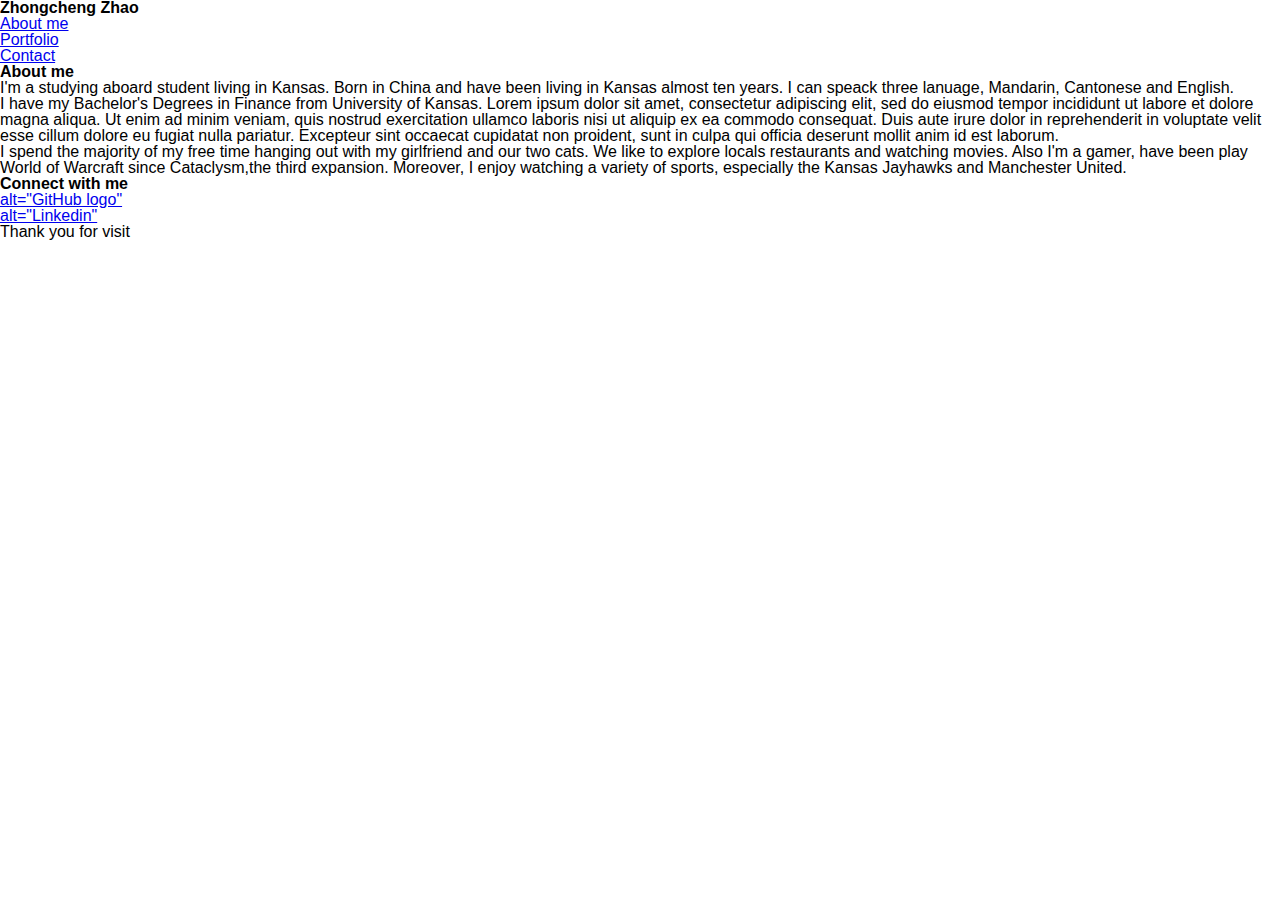
==== index.html @ 12c27b44 "second commit" ====
<!DOCTYPE html>
<html lang="en">
<head>
    <meta charset="UTF-8">
    <meta http-equiv="X-UA-Compatible" content="IE=edge">
    <meta name="viewport" content="width=device-width, initial-scale=1.0">
    <title>Zhongcheng Zhao</title>
    <link rel="stylesheet" href="./assets/reset.css" />
    <link ref="stylesheet" href="./assets/style.css" />
</head>
<body>
    <header>
        <div class="header-inner">
            <h1>Zhongcheng Zhao</h1>
            <nav class="main-nav">
                <ul>
                    <li> <a href="#">About me</a> </li>
                    <li> <a href="#">Portfolio</a> </li>
                    <li> <a href="#">Contact</a> </li>
                </ul>
            </nav>
        </div>
    </header>
    <div class="middle">
        <main>
            <h2>About me</h2>

            <!--自己的照片-->
            <p>I'm a studying aboard student living in Kansas. Born in China and have been living in Kansas almost ten years. I can speack three lanuage, Mandarin, Cantonese and English.</p>

            <!--KU的照片-->
            <p>I have my Bachelor's Degrees in Finance from University of Kansas. Lorem ipsum dolor sit amet, consectetur adipiscing elit, sed do eiusmod tempor incididunt ut labore et dolore magna aliqua. Ut enim ad minim veniam, quis nostrud exercitation ullamco laboris nisi ut aliquip ex ea commodo consequat. Duis aute irure dolor in reprehenderit in voluptate velit esse cillum dolore eu fugiat nulla pariatur. Excepteur sint occaecat cupidatat non proident, sunt in culpa qui officia deserunt mollit anim id est laborum.</p>

            <!--feifei-->
            <p>I spend the majority of my free time hanging out with my girlfriend and our two cats. We like to explore locals restaurants and watching movies. Also I'm a gamer, have been play World of Warcraft since Cataclysm,the third expansion. Moreover, I enjoy watching a variety of sports, especially the Kansas Jayhawks and Manchester United.</p>
            
        </main>
        <aside>
            <h3>Connect with me</h3>

            <nav class="social-nav">
                <ul>
                    <li class="one"><a href="#"> alt="GitHub logo"</a> </li>
                    <li class="two"><a href="#"> alt="Linkedin"</a> </li>
                </ul>
            </nav>
        </aside>
    </div>
    <footer>
        <p>Thank you for visit</p>
    </footer>
    
</body>
</html>
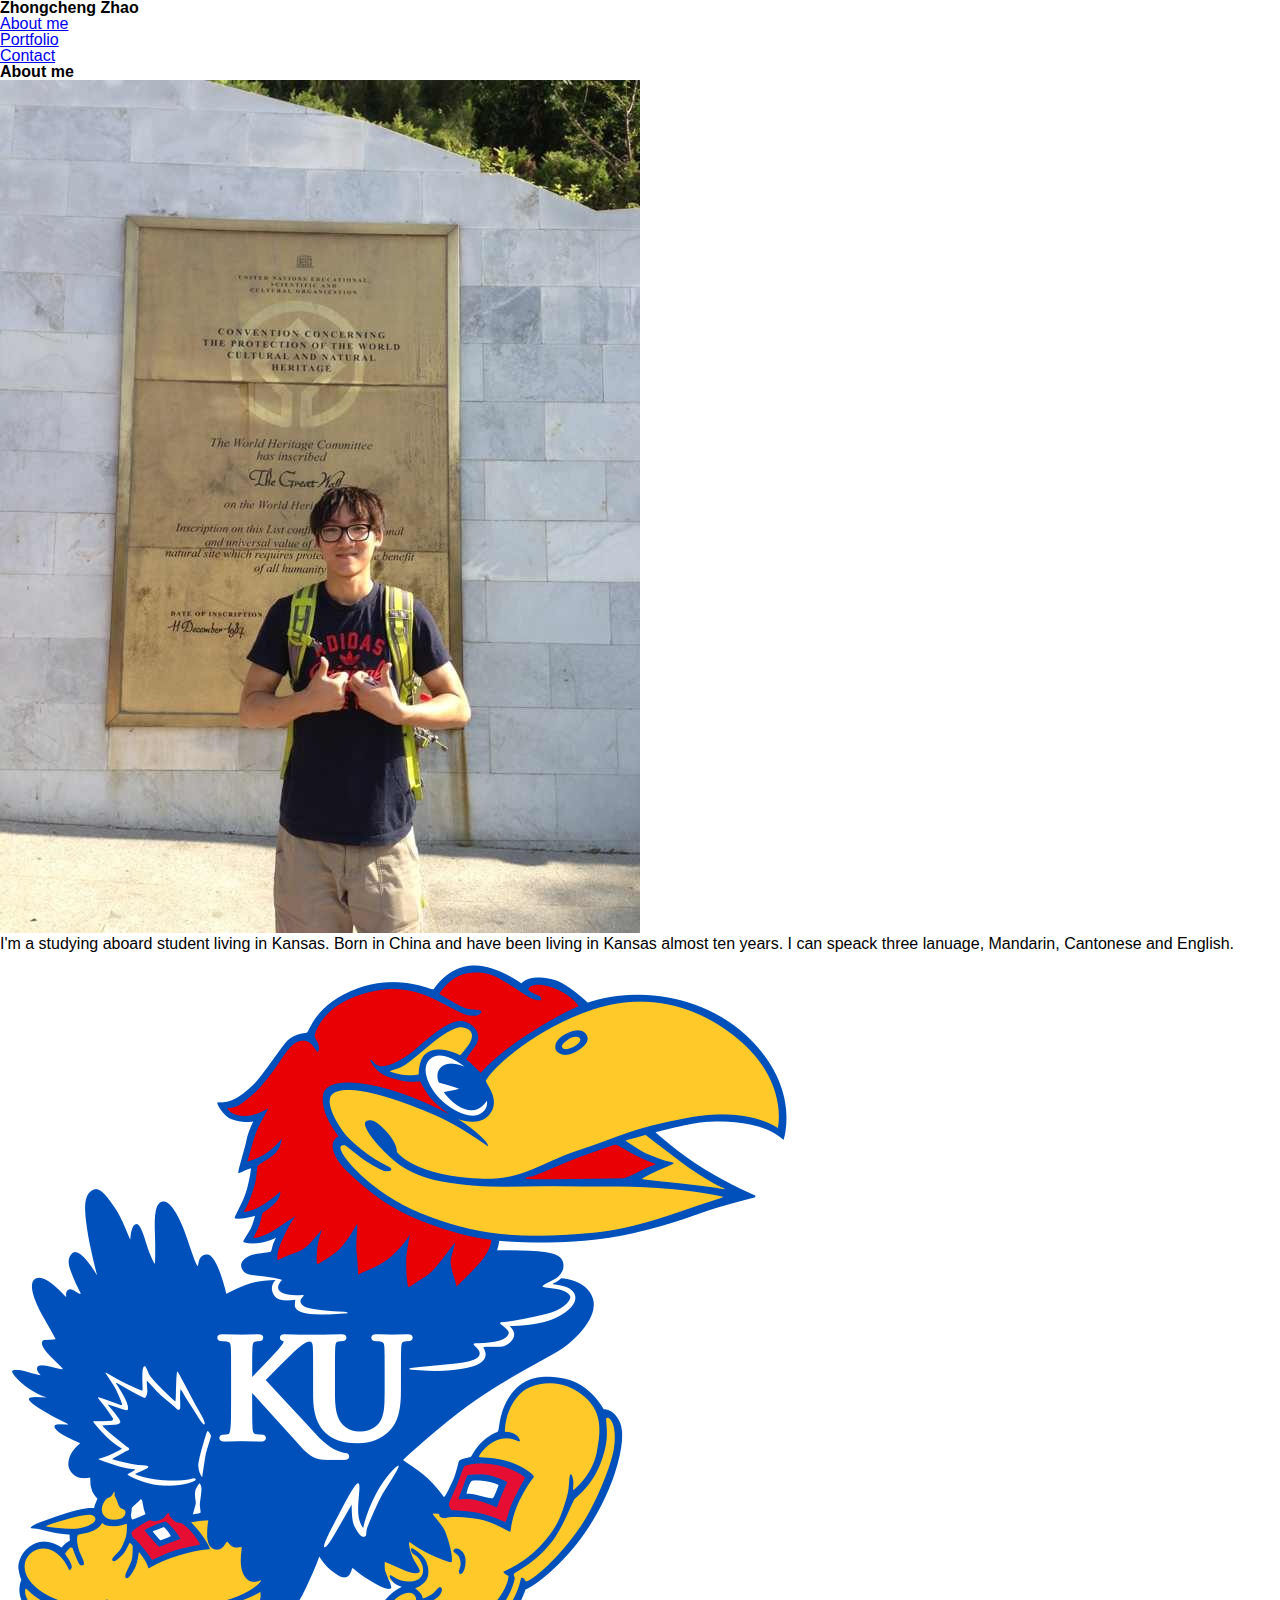
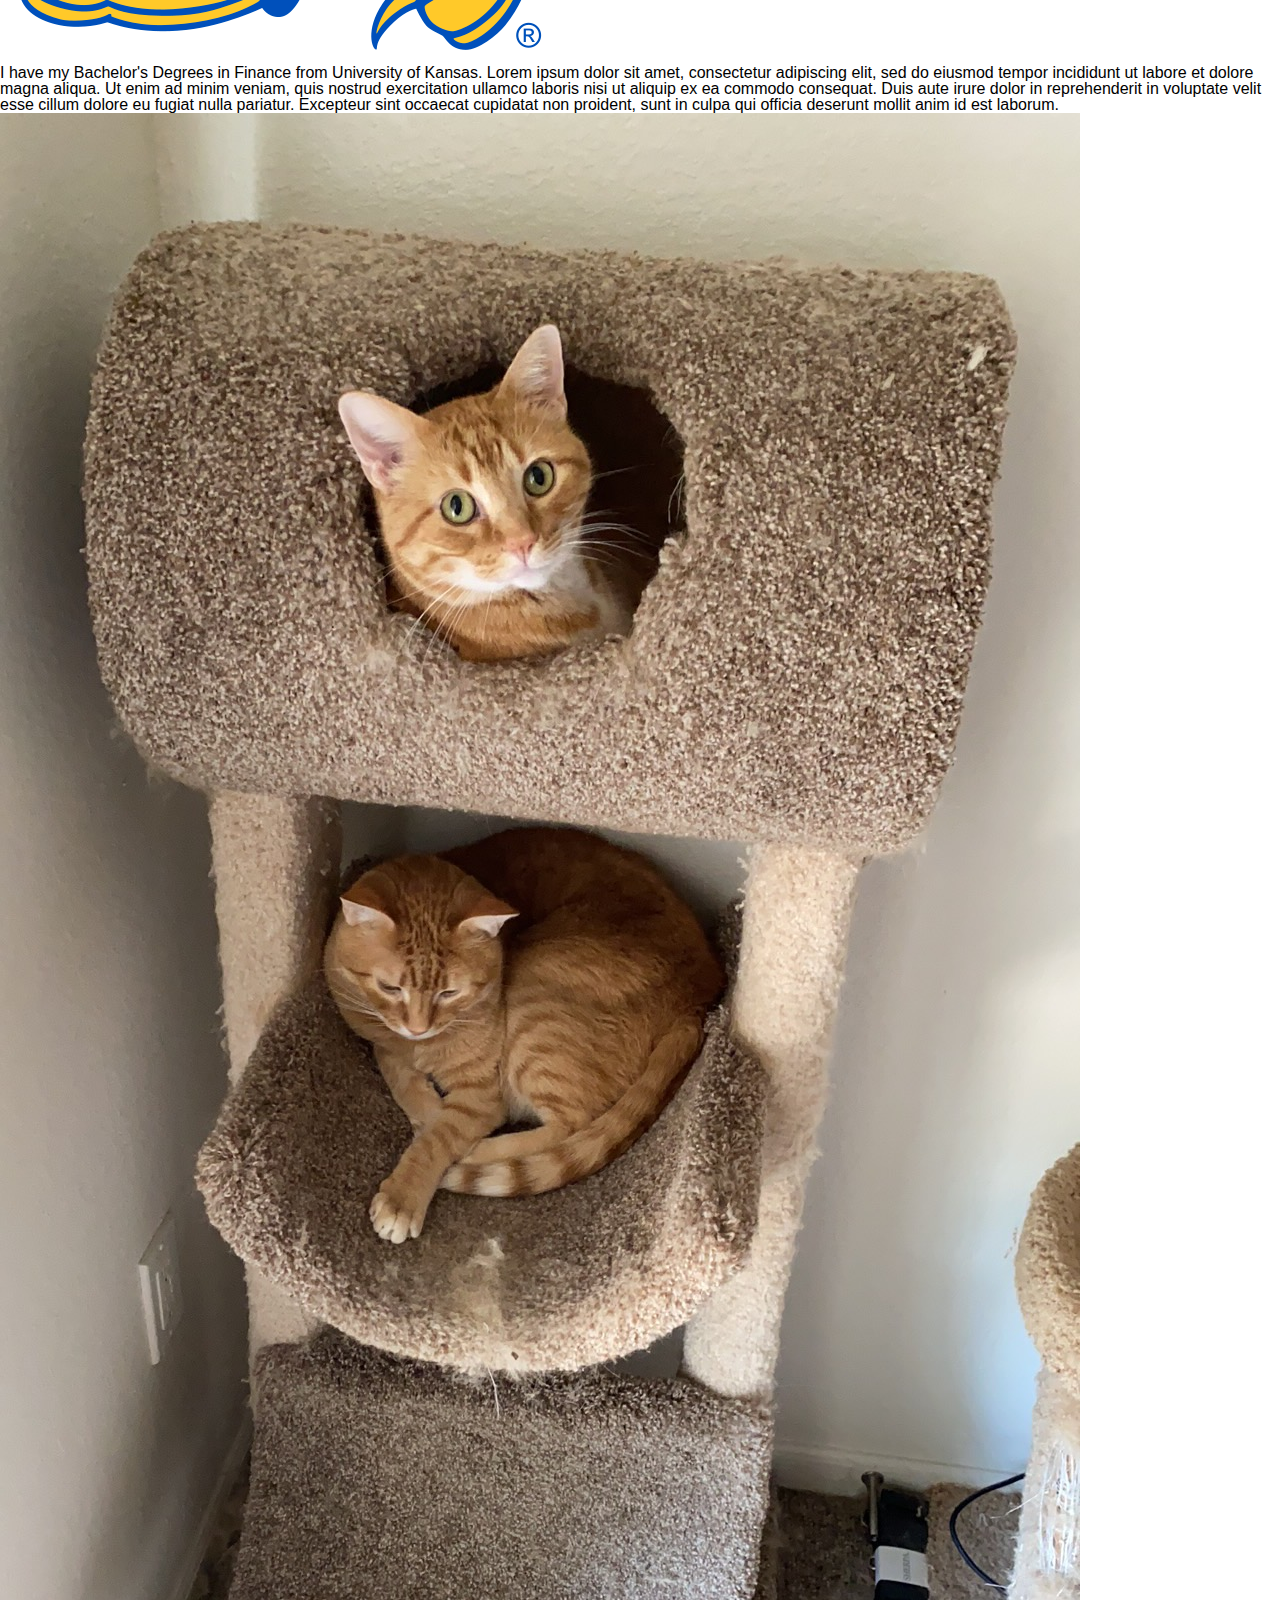
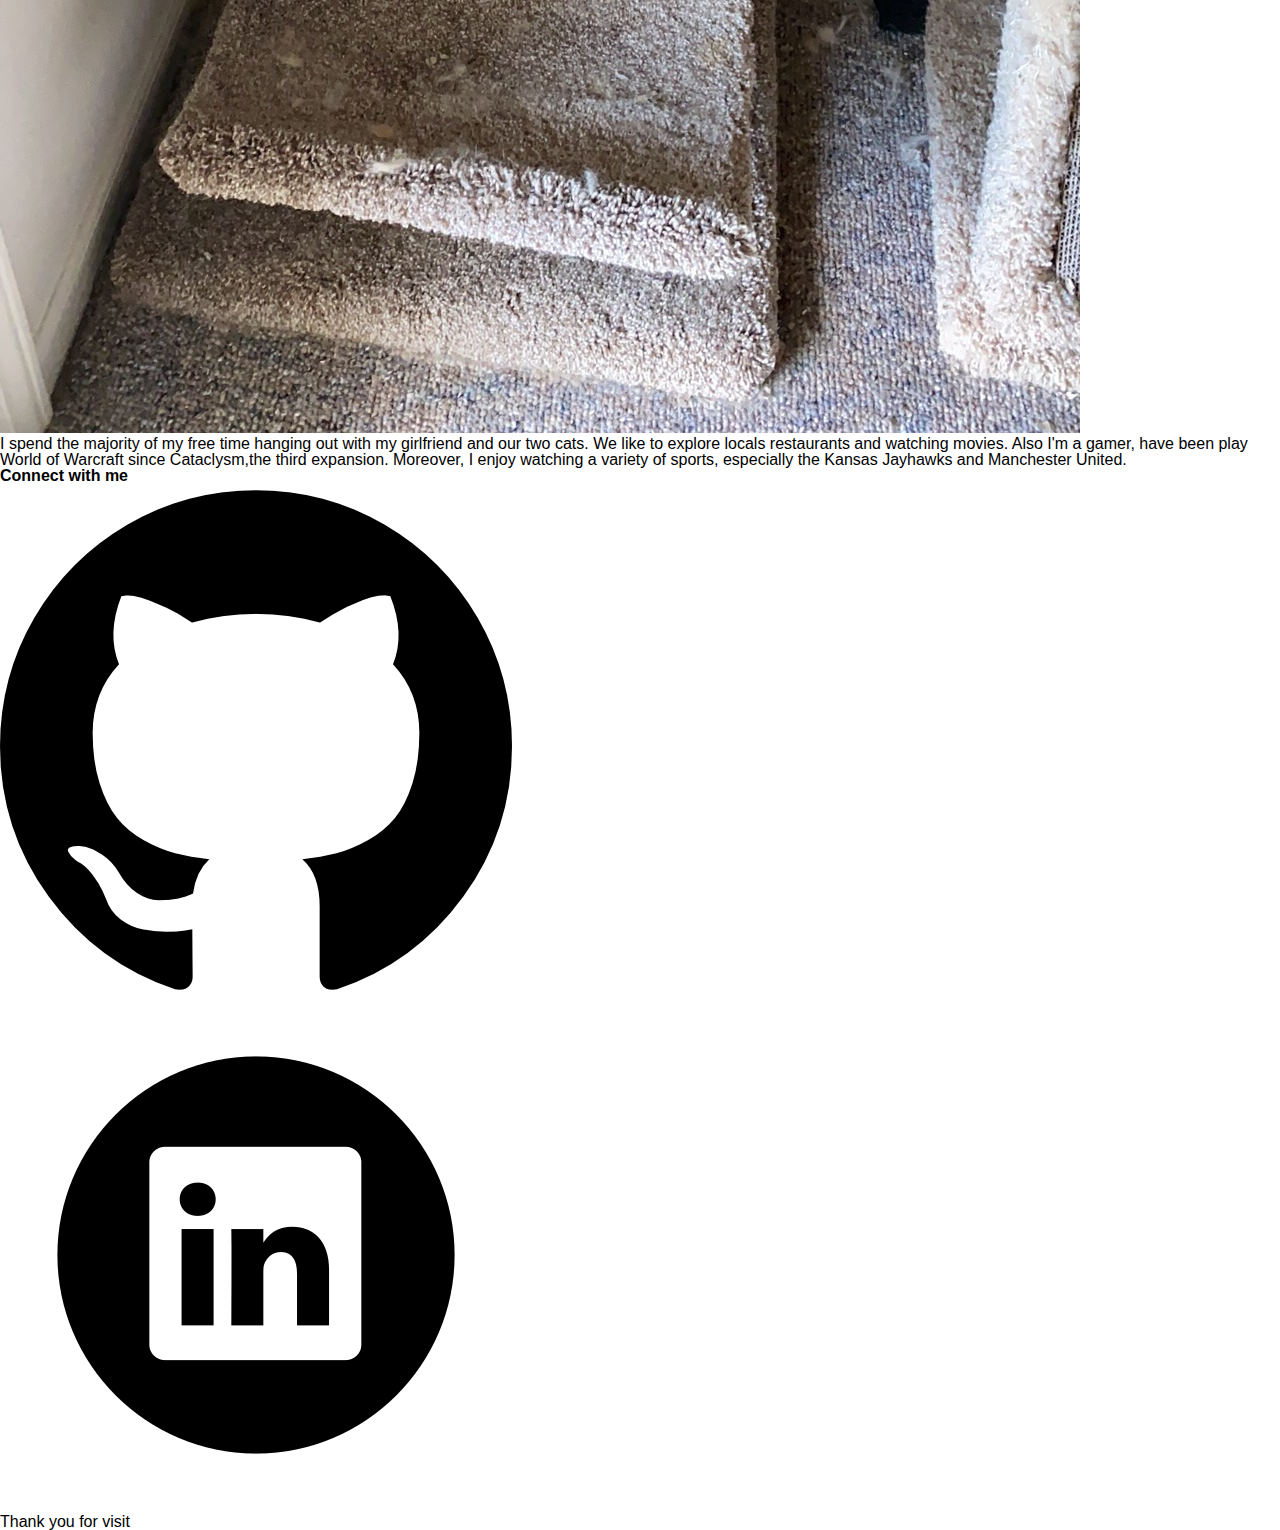
==== commit 927b30e9: "third commit" ====
--- a/index.html
+++ b/index.html
@@ -26,12 +26,15 @@
             <h2>About me</h2>
 
             <!--自己的照片-->
+            <img class="left" src="assets/Images/Me.JPG" alt="Zhongcheng Zhao" />
             <p>I'm a studying aboard student living in Kansas. Born in China and have been living in Kansas almost ten years. I can speack three lanuage, Mandarin, Cantonese and English.</p>
 
             <!--KU的照片-->
+            <img class="right" src="assets/Images/Kansas_Jayhawks_logo.svg.png" alt="Kansas Jayhawks logo" />
             <p>I have my Bachelor's Degrees in Finance from University of Kansas. Lorem ipsum dolor sit amet, consectetur adipiscing elit, sed do eiusmod tempor incididunt ut labore et dolore magna aliqua. Ut enim ad minim veniam, quis nostrud exercitation ullamco laboris nisi ut aliquip ex ea commodo consequat. Duis aute irure dolor in reprehenderit in voluptate velit esse cillum dolore eu fugiat nulla pariatur. Excepteur sint occaecat cupidatat non proident, sunt in culpa qui officia deserunt mollit anim id est laborum.</p>
 
             <!--feifei-->
+            <img class="left" src="assets/Images/Cats.JPG" alt="two cats" />
             <p>I spend the majority of my free time hanging out with my girlfriend and our two cats. We like to explore locals restaurants and watching movies. Also I'm a gamer, have been play World of Warcraft since Cataclysm,the third expansion. Moreover, I enjoy watching a variety of sports, especially the Kansas Jayhawks and Manchester United.</p>
             
         </main>
@@ -40,8 +43,8 @@
 
             <nav class="social-nav">
                 <ul>
-                    <li class="one"><a href="#"> alt="GitHub logo"</a> </li>
-                    <li class="two"><a href="#"> alt="Linkedin"</a> </li>
+                    <li class="one"><a href="#"><img src="assets/Images/GitHub.png" alt="GitHub logo"></a> </li>
+                    <li class="two"><a href="#"><img src="assets/Images/Linkedin.webp" alt="Linkedin"></a> </li>
                 </ul>
             </nav>
         </aside>
--- a/assets/style.css
+++ b/assets/style.css
@@ -0,0 +1,136 @@
+body {
+    height: 100%;
+    position:relative;
+    font-family: Arial, Helvetica, sans-serif;
+    color: #777;
+}
+
+h1,
+h2,
+h3 {
+    font-family: Georgia, 'Times New Roman', Times, serif;
+}
+
+h1 {
+    background-color: #4aaaa5;
+    color: #ffffff;
+    font-size: 1.6em;
+    font-weight: bold;
+    display: inline-block;
+    height: 97px;
+    padding: auto;
+    line-height: 90px;
+}
+
+p {
+    font-size: 1.1em;
+    line-height: 24pt;
+}
+
+header {
+    width: 100%;
+    height: 100px;
+    margin-top: 0px;
+    margin-right: auto;
+    margin-bottom: 0px;
+    margin-left: auto;
+    padding-bottom: 10px;
+    background-color: #ffffff;
+    border-bottom: #cccccc solid 3px;
+}
+
+.header-inner {
+    width: 960px;
+    max-width: 960px;
+    margin: 0 auto 0 auto;
+}
+
+.main-nav {
+    float: right;
+}
+
+.main-nav ul {
+    display: inline;
+    text-align: center;
+    list-style: none;
+}
+
+.main-nav li {
+    display: inline;
+}
+
+.main-nav a {
+    border: none;
+    display: inline-block;
+    margin: 25px 15px;
+    text-decoration: none;
+    height: auto;
+    width: auto;
+    line-height: 48px;
+    font-weight: normal;
+}
+
+.middle {
+    position: relative;
+    width: 960px;
+    margin: 0 auto 0 auto;
+}
+
+
+main {
+    width: 650px;
+    background-color: #ffffff;
+    margin: 30px 0 50px 0;
+    overflow: hidden;
+    border: #dddddd solid 1px;
+}
+
+img.left {
+    float: left;
+    width: 300px;;
+    margin: 10px 20px 10px 30px;
+}
+
+img.right {
+    float: right;
+    width: 300px;
+    margin: 10px 30px 10px 20px;
+}
+
+aside {
+    position: absolute;
+    top: 0;
+    right: 0;
+    width: 270px;
+    margin: 0 0 30px 0;
+    padding-bottom: 30px;
+    background-color: #ffffff;
+    overflow: hidden;
+    border: #dddddd solid 1px;
+}
+
+.social-nav {
+    text-align: center;
+}
+
+.social-nav ul {
+    display: inline;
+    text-align: center;
+    list-style: none;
+}
+
+.social-nav li {
+    display: inline;
+}
+
+.social-nav a {
+    display: inline-block;
+    margin: 5px;
+    text-decoration: none;
+}
+
+.social-nav img {
+    width: 60px;
+    height: 60px;
+    
+}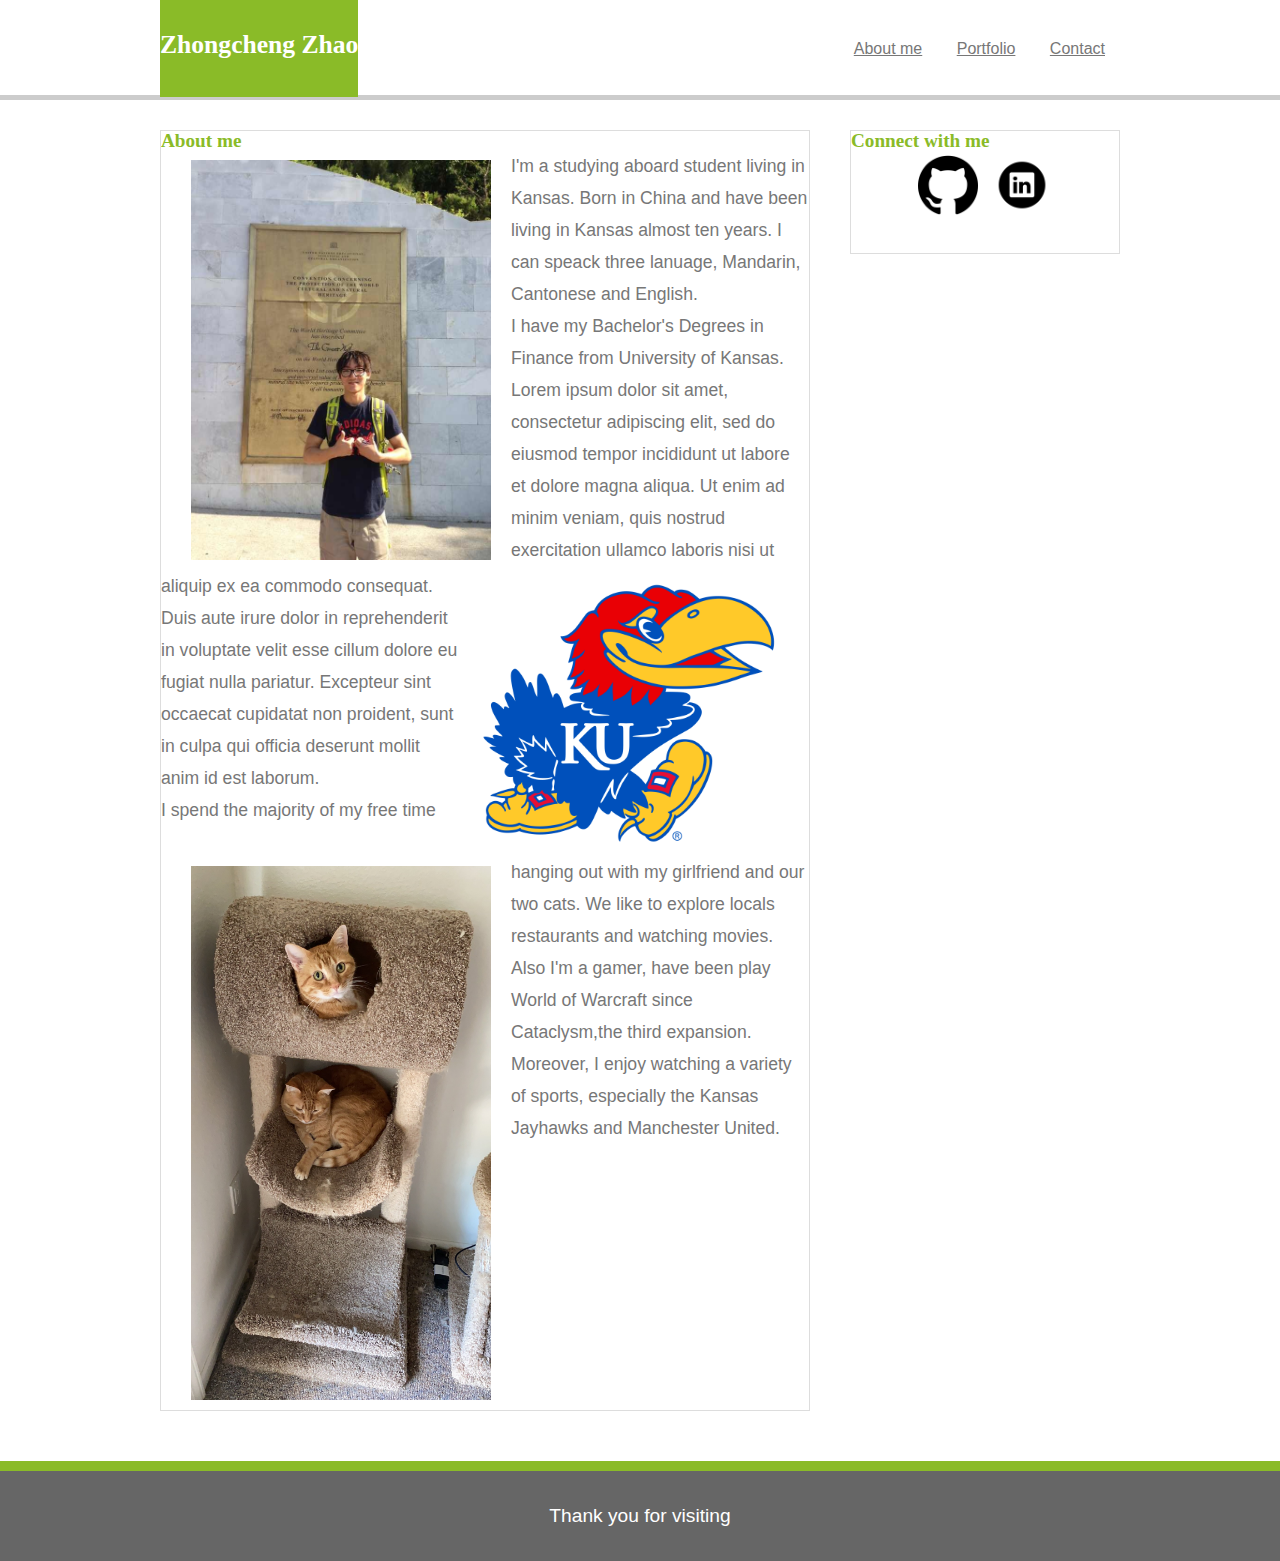
==== commit 56f028a0: "finial commit" ====
--- a/index.html
+++ b/index.html
@@ -6,7 +6,7 @@
     <meta name="viewport" content="width=device-width, initial-scale=1.0">
     <title>Zhongcheng Zhao</title>
     <link rel="stylesheet" href="./assets/reset.css" />
-    <link ref="stylesheet" href="./assets/style.css" />
+    <link rel="stylesheet" href="./assets/style.css" />
 </head>
 <body>
     <header>
@@ -14,9 +14,9 @@
             <h1>Zhongcheng Zhao</h1>
             <nav class="main-nav">
                 <ul>
-                    <li> <a href="#">About me</a> </li>
-                    <li> <a href="#">Portfolio</a> </li>
-                    <li> <a href="#">Contact</a> </li>
+                    <li> <a href="index.html">About me</a> </li>
+                    <li> <a href="index.html">Portfolio</a> </li>
+                    <li> <a href="contact.html">Contact</a> </li>
                 </ul>
             </nav>
         </div>
@@ -50,7 +50,7 @@
         </aside>
     </div>
     <footer>
-        <p>Thank you for visit</p>
+        <p>Thank you for visiting</p>
     </footer>
     
 </body>
--- a/assets/style.css
+++ b/assets/style.css
@@ -12,7 +12,7 @@
 }
 
 h1 {
-    background-color: #4aaaa5;
+    background-color: #8abb28;
     color: #ffffff;
     font-size: 1.6em;
     font-weight: bold;
@@ -20,6 +20,11 @@
     height: 97px;
     padding: auto;
     line-height: 90px;
+}
+
+h2,h3 {
+    color: #8abb28;
+    font-size:larger
 }
 
 p {
@@ -36,7 +41,7 @@
     margin-left: auto;
     padding-bottom: 10px;
     background-color: #ffffff;
-    border-bottom: #cccccc solid 3px;
+    border-bottom: #cccccc solid 5px;
 }
 
 .header-inner {
@@ -60,14 +65,13 @@
 }
 
 .main-nav a {
-    border: none;
     display: inline-block;
     margin: 25px 15px;
-    text-decoration: none;
     height: auto;
     width: auto;
     line-height: 48px;
     font-weight: normal;
+    color: #777;
 }
 
 .middle {
@@ -133,4 +137,65 @@
     width: 60px;
     height: 60px;
     
+}
+
+footer {
+    background-color: #666666;
+    bottom: 0;
+    left: 0;
+    width: 100%;
+    height: 100%;
+    height: 100px;
+    margin: 0 auto 0 auto;
+    padding-top: 10px;
+    padding-bottom: 10px;
+    clear: both;
+    text-align: center;
+    border-top: #8abb28 solid 10px;
+}
+
+footer p {
+    text-align: center;
+    font-size: 1.2em;
+    line-height: 70px;
+    color: #ffffff;
+}
+form {
+    margin: 10px 30px;
+}
+
+input,
+textarea {
+    display: block;
+    margin: 8px 0 20px 0;
+    font-family: 'Arial', 'Helvetica Neue', 'Helvetica', sans-serif;
+    width: 100%;
+    max-width: 100%;
+    padding: 10px;
+    color: #777777;
+    border: #dddddd solid 1px;
+}
+
+input:focus,
+textarea:focus {
+    border: #8abb28 solid 1px;
+}
+
+textarea {
+    min-width: 100%;
+}
+
+label {
+    font-weight: normal;
+}
+button {
+    box-sizing: border-box;
+    display: inline-block;
+    width: 100px;
+    height: 40px;
+    padding: 10px 25px;
+    font-size: 14px;
+    background-color:#8abb28;
+    color: #ffffff;
+    border: none;
 }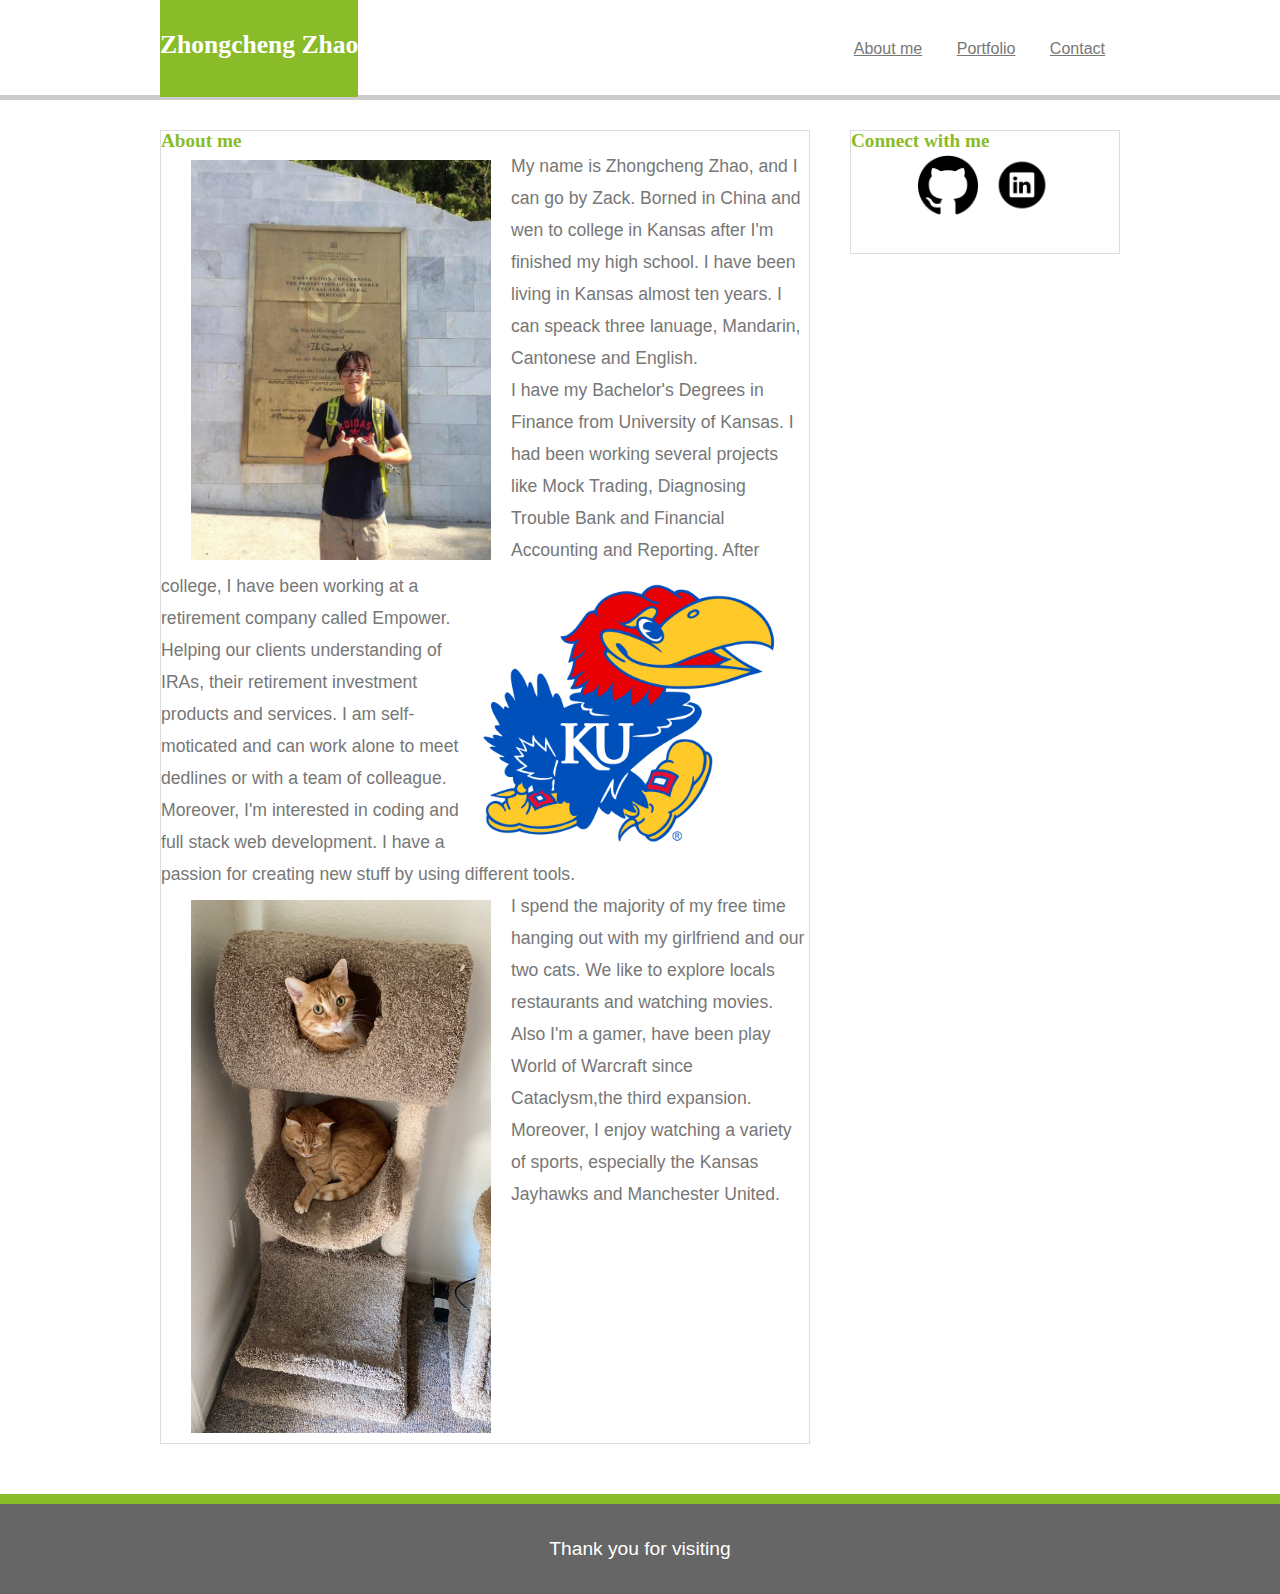
==== commit 323f216a: "finial commit" ====
--- a/index.html
+++ b/index.html
@@ -25,13 +25,13 @@
         <main>
             <h2>About me</h2>
 
-            <!--自己的照片-->
+            <!--Base information about myself-->
             <img class="left" src="assets/Images/Me.JPG" alt="Zhongcheng Zhao" />
-            <p>I'm a studying aboard student living in Kansas. Born in China and have been living in Kansas almost ten years. I can speack three lanuage, Mandarin, Cantonese and English.</p>
+            <p>My name is Zhongcheng Zhao, and I can go by Zack. Borned in China and wen to college in Kansas after I'm finished my high school. I have been living in Kansas almost ten years. I can speack three lanuage, Mandarin, Cantonese and English.</p>
 
             <!--KU的照片-->
             <img class="right" src="assets/Images/Kansas_Jayhawks_logo.svg.png" alt="Kansas Jayhawks logo" />
-            <p>I have my Bachelor's Degrees in Finance from University of Kansas. Lorem ipsum dolor sit amet, consectetur adipiscing elit, sed do eiusmod tempor incididunt ut labore et dolore magna aliqua. Ut enim ad minim veniam, quis nostrud exercitation ullamco laboris nisi ut aliquip ex ea commodo consequat. Duis aute irure dolor in reprehenderit in voluptate velit esse cillum dolore eu fugiat nulla pariatur. Excepteur sint occaecat cupidatat non proident, sunt in culpa qui officia deserunt mollit anim id est laborum.</p>
+            <p>I have my Bachelor's Degrees in Finance from University of Kansas. I had been working several projects like Mock Trading, Diagnosing Trouble Bank and Financial Accounting and Reporting. After college, I have been working at a retirement company called Empower. Helping our clients understanding of IRAs, their retirement investment products and services. I am self-moticated and can work alone to meet dedlines or with a team of colleague. Moreover, I'm interested in coding and full stack web development. I have a passion for creating new stuff by using different tools.</p>
 
             <!--feifei-->
             <img class="left" src="assets/Images/Cats.JPG" alt="two cats" />
@@ -43,7 +43,7 @@
 
             <nav class="social-nav">
                 <ul>
-                    <li class="one"><a href="#"><img src="assets/Images/GitHub.png" alt="GitHub logo"></a> </li>
+                    <li class="one"><a href="https://github.com/zhngzh527"><img src="assets/Images/GitHub.png" alt="GitHub logo"></a> </li>
                     <li class="two"><a href="#"><img src="assets/Images/Linkedin.webp" alt="Linkedin"></a> </li>
                 </ul>
             </nav>
--- a/assets/style.css
+++ b/assets/style.css
@@ -198,4 +198,51 @@
     background-color:#8abb28;
     color: #ffffff;
     border: none;
+}
+@media screen and (max-width: 970px) {
+    body,
+    main,
+    header,
+    aside {
+        width: 100%;
+    }
+
+    .main-nav {
+        float: none;
+        height: 60px;
+        text-align: center;
+    }
+    .main-nav ul {
+        width: 100%;
+    }
+    .main-nav a {
+        margin: 5px 4%;
+        padding-top: 10px;
+        padding-bottom: 13px;
+        line-height: normal;
+        height: auto;
+        max-height: 60px;
+    }
+
+    img.left,
+    img.right {
+        float: none;
+        padding-right: 30px;
+        padding-left: 30px;
+        margin: 30px auto;
+        display: block;
+    }
+
+    aside {
+        position: relative;
+        margin: 0 auto 60px auto;
+        right: 0;
+    }
+
+    h3 {
+        text-align: center;
+    }
+    .social-nav {
+        margin-left: 30px;
+    }
 }